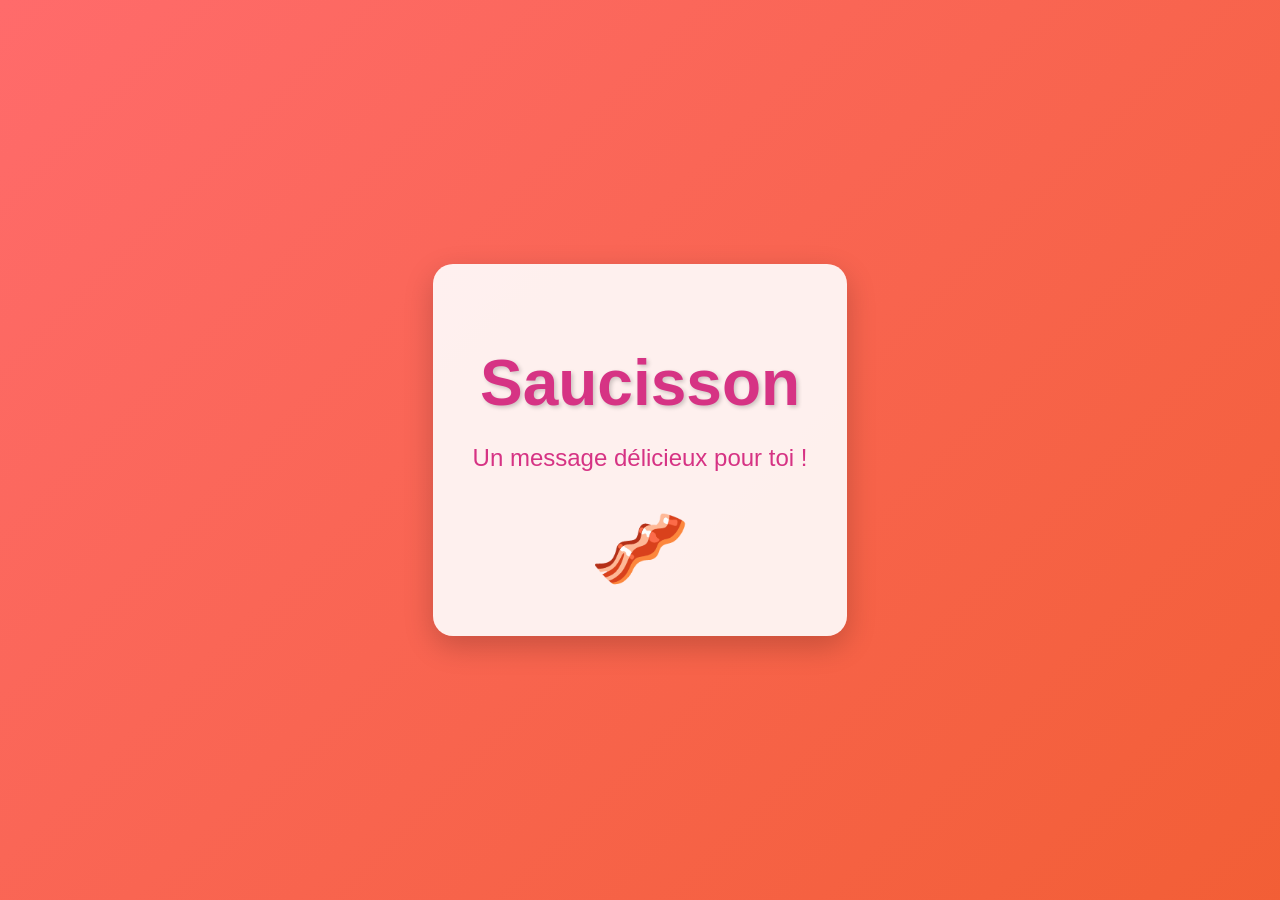
==== index.html @ 49dba02f "Add Saucisson page with GitHub Pages auto-deploy Co-authored-by: s4uc1ss0n <s4uc1ss0n@users.noreply." ====
<!DOCTYPE html>
<html lang="fr">
<head>
    <meta charset="UTF-8">
    <meta name="viewport" content="width=device-width, initial-scale=1.0">
    <title>Saucisson</title>
    <link rel="stylesheet" href="styles.css">
</head>
<body>
    <div class="container">
        <h1 class="saucisson-title">Saucisson</h1>
        <p class="saucisson-message">Un message délicieux pour toi !</p>
        <div class="saucisson-icon">🥓</div>
    </div>
    <script src="script.js"></script>
</body>
</html>
---- styles.css ----
body {
    font-family: 'Arial', sans-serif;
    background: linear-gradient(135deg, #ff6b6b, #ee5a24, #ff9ff3, #f368e0);
    background-size: 400% 400%;
    animation: gradientBG 15s ease infinite;
    margin: 0;
    padding: 0;
    height: 100vh;
    display: flex;
    justify-content: center;
    align-items: center;
    overflow: hidden;
}

@keyframes gradientBG {
    0% { background-position: 0% 50%; }
    50% { background-position: 100% 50%; }
    100% { background-position: 0% 50%; }
}

.container {
    text-align: center;
    background-color: rgba(255, 255, 255, 0.9);
    padding: 40px;
    border-radius: 20px;
    box-shadow: 0 10px 30px rgba(0, 0, 0, 0.2);
    max-width: 80%;
    animation: float 3s ease-in-out infinite;
}

@keyframes float {
    0%, 100% { transform: translateY(0); }
    50% { transform: translateY(-20px); }
}

.saucisson-title {
    font-size: 4rem;
    color: #d63384;
    text-shadow: 2px 2px 4px rgba(0, 0, 0, 0.2);
    margin-bottom: 20px;
}

.saucisson-message {
    font-size: 1.5rem;
    color: #333;
    margin-bottom: 30px;
}

.saucisson-icon {
    font-size: 5rem;
    animation: bounce 2s infinite;
}

@keyframes bounce {
    0%, 20%, 50%, 80%, 100% { transform: translateY(0); }
    40% { transform: translateY(-20px); }
    60% { transform: translateY(-10px); }
}
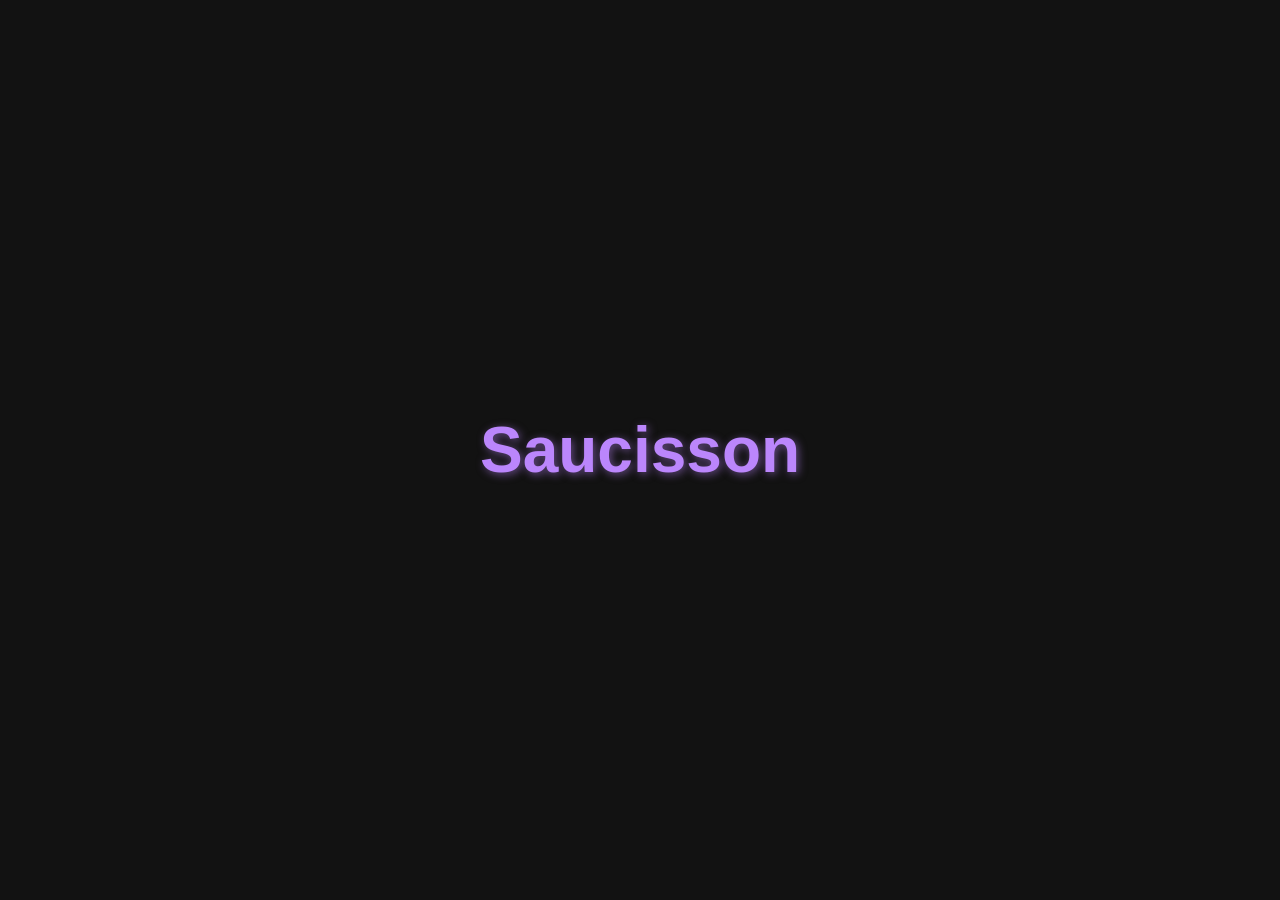
==== commit 951a44e8: "Simplify: dark theme, remove emoji and message, keep only title Co-authored-by: s4uc1ss0n <s4uc1ss0n" ====
--- a/index.html
+++ b/index.html
@@ -9,9 +9,6 @@
 <body>
     <div class="container">
         <h1 class="saucisson-title">Saucisson</h1>
-        <p class="saucisson-message">Un message délicieux pour toi !</p>
-        <div class="saucisson-icon">🥓</div>
     </div>
-    <script src="script.js"></script>
 </body>
 </html>
--- a/styles.css
+++ b/styles.css
@@ -1,58 +1,23 @@
 body {
     font-family: 'Arial', sans-serif;
-    background: linear-gradient(135deg, #ff6b6b, #ee5a24, #ff9ff3, #f368e0);
-    background-size: 400% 400%;
-    animation: gradientBG 15s ease infinite;
+    background-color: #121212;
     margin: 0;
     padding: 0;
     height: 100vh;
     display: flex;
     justify-content: center;
     align-items: center;
-    overflow: hidden;
-}
-
-@keyframes gradientBG {
-    0% { background-position: 0% 50%; }
-    50% { background-position: 100% 50%; }
-    100% { background-position: 0% 50%; }
+    color: #e0e0e0;
 }
 
 .container {
     text-align: center;
-    background-color: rgba(255, 255, 255, 0.9);
     padding: 40px;
-    border-radius: 20px;
-    box-shadow: 0 10px 30px rgba(0, 0, 0, 0.2);
-    max-width: 80%;
-    animation: float 3s ease-in-out infinite;
-}
-
-@keyframes float {
-    0%, 100% { transform: translateY(0); }
-    50% { transform: translateY(-20px); }
 }
 
 .saucisson-title {
     font-size: 4rem;
-    color: #d63384;
-    text-shadow: 2px 2px 4px rgba(0, 0, 0, 0.2);
-    margin-bottom: 20px;
+    color: #bb86fc;
+    text-shadow: 2px 2px 8px rgba(187, 134, 252, 0.5);
+    margin: 0;
 }
-
-.saucisson-message {
-    font-size: 1.5rem;
-    color: #333;
-    margin-bottom: 30px;
-}
-
-.saucisson-icon {
-    font-size: 5rem;
-    animation: bounce 2s infinite;
-}
-
-@keyframes bounce {
-    0%, 20%, 50%, 80%, 100% { transform: translateY(0); }
-    40% { transform: translateY(-20px); }
-    60% { transform: translateY(-10px); }
-}
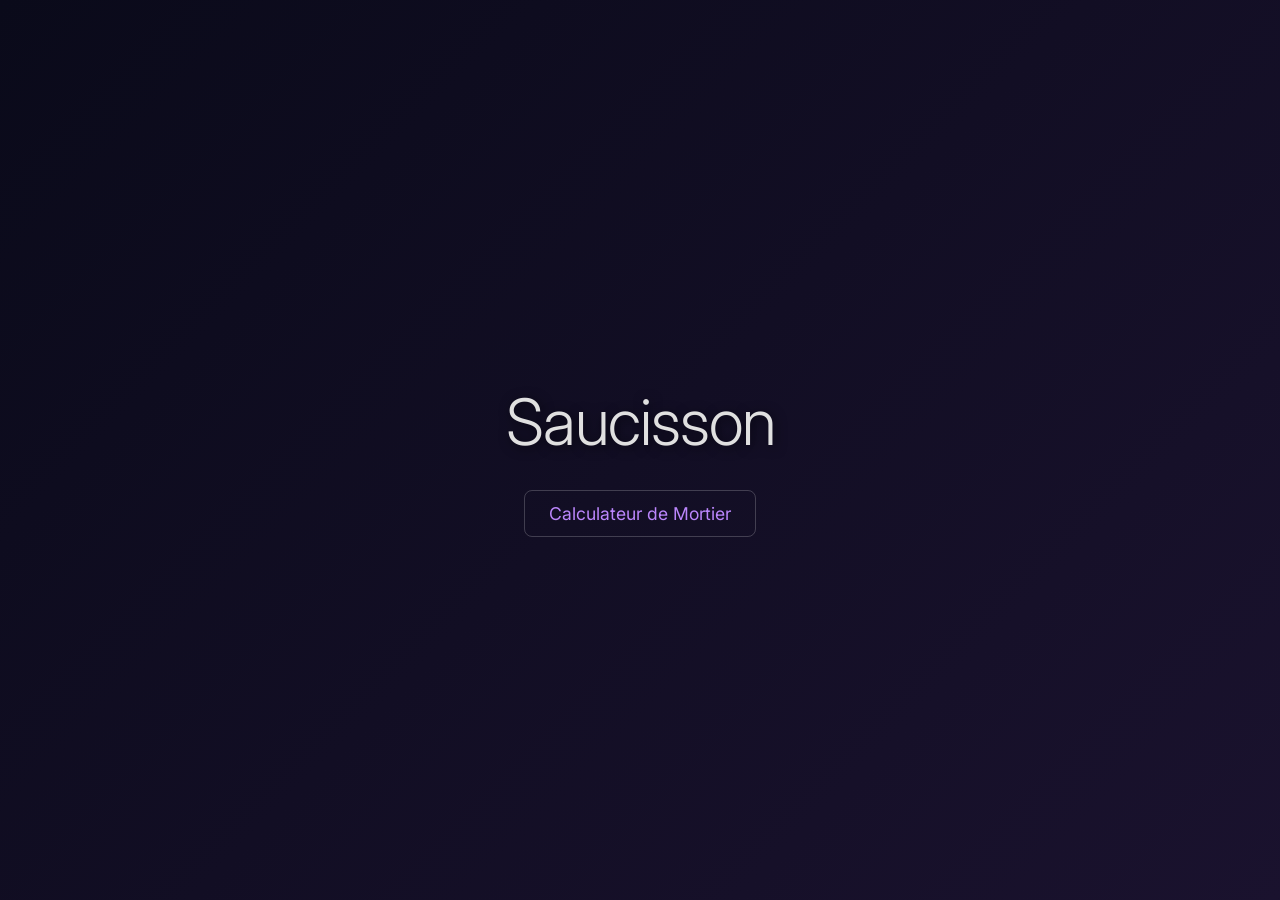
==== commit 3b003913: "Design: modern minimalist layout, live results, dark gradient Co-authored-by: s4uc1ss0n <s4uc1ss0n@u" ====
--- a/index.html
+++ b/index.html
@@ -5,10 +5,16 @@
     <meta name="viewport" content="width=device-width, initial-scale=1.0">
     <title>Saucisson</title>
     <link rel="stylesheet" href="styles.css">
+    <link rel="preconnect" href="https://fonts.googleapis.com">
+    <link rel="preconnect" href="https://fonts.gstatic.com" crossorigin>
+    <link href="https://fonts.googleapis.com/css2?family=Inter:wght@300;400;500;600&display=swap" rel="stylesheet">
 </head>
 <body>
     <div class="container">
         <h1 class="saucisson-title">Saucisson</h1>
+        <nav class="nav-links">
+            <a href="mortier.html">Calculateur de Mortier</a>
+        </nav>
     </div>
 </body>
 </html>
--- a/styles.css
+++ b/styles.css
@@ -1,23 +1,165 @@
 body {
-    font-family: 'Arial', sans-serif;
-    background-color: #121212;
+    font-family: 'Inter', -apple-system, BlinkMacSystemFont, 'Segoe UI', sans-serif;
+    background: linear-gradient(135deg, #0a0a1a, #1a122e, #2d1b4e, #3a2140, #1a0a2e);
+    background-size: 400% 400%;
+    animation: gradientBG 20s ease infinite;
     margin: 0;
     padding: 0;
-    height: 100vh;
+    min-height: 100vh;
     display: flex;
+    flex-direction: column;
     justify-content: center;
     align-items: center;
     color: #e0e0e0;
 }
 
+@keyframes gradientBG {
+    0% { background-position: 0% 50%; }
+    50% { background-position: 100% 50%; }
+    100% { background-position: 0% 50%; }
+}
+
 .container {
     text-align: center;
-    padding: 40px;
+    padding: 20px 40px;
+    width: 100%;
+    max-width: 1200px;
 }
 
 .saucisson-title {
     font-size: 4rem;
+    color: #e0e0e0;
+    text-shadow: 2px 2px 12px rgba(0, 0, 0, 0.6);
+    margin: 20px 0;
+    font-weight: 300;
+    letter-spacing: -1px;
+}
+
+.nav-links {
+    margin-top: 30px;
+}
+
+.nav-links a {
     color: #bb86fc;
-    text-shadow: 2px 2px 8px rgba(187, 134, 252, 0.5);
+    text-decoration: none;
+    font-size: 1.1rem;
+    padding: 12px 24px;
+    border: 1px solid rgba(255, 255, 255, 0.2);
+    border-radius: 8px;
+    transition: all 0.3s ease;
+    display: inline-block;
+}
+
+.nav-links a:hover {
+    background: rgba(255, 255, 255, 0.1);
+    border-color: #bb86fc;
+    color: #ffffff;
+}
+
+/* Mortier Calculator Styles */
+.mortier-app {
+    display: flex;
+    gap: 40px;
+    width: 100%;
+    max-width: 800px;
+    margin: 30px auto 0;
+    background: rgba(255, 255, 255, 0.05);
+    padding: 30px;
+    border-radius: 16px;
+    backdrop-filter: blur(10px);
+    border: 1px solid rgba(255, 255, 255, 0.1);
+}
+
+.input-section {
+    flex: 1;
+    display: flex;
+    flex-direction: column;
+    gap: 24px;
+}
+
+.results-section {
+    flex: 1;
+    display: flex;
+    flex-direction: column;
+    justify-content: center;
+    background: rgba(0, 0, 0, 0.2);
+    padding: 30px;
+    border-radius: 12px;
+    border: 1px solid rgba(255, 255, 255, 0.1);
+}
+
+.input-group {
+    display: flex;
+    flex-direction: column;
+    gap: 12px;
+}
+
+.input-group h3 {
+    color: #a0a0a0;
+    font-size: 0.9rem;
+    font-weight: 500;
+    text-transform: uppercase;
+    letter-spacing: 1px;
     margin: 0;
 }
+
+.results-section h3 {
+    color: #bb86fc;
+    font-size: 1.1rem;
+    font-weight: 500;
+    margin: 0 0 20px 0;
+}
+
+.input-row {
+    display: flex;
+    align-items: center;
+    gap: 12px;
+}
+
+.input-row label {
+    color: #8a8a8a;
+    font-size: 0.9rem;
+    font-weight: 500;
+    min-width: 20px;
+}
+
+.input-row input {
+    flex: 1;
+    padding: 12px 14px;
+    border: 1px solid rgba(255, 255, 255, 0.1);
+    border-radius: 8px;
+    background: rgba(255, 255, 255, 0.05);
+    color: #ffffff;
+    font-size: 1rem;
+    font-family: inherit;
+    transition: all 0.3s ease;
+}
+
+.input-row input:focus {
+    outline: none;
+    border-color: #bb86fc;
+    box-shadow: 0 0 0 2px rgba(187, 134, 252, 0.2);
+    background: rgba(255, 255, 255, 0.08);
+}
+
+.input-row input::placeholder {
+    color: rgba(255, 255, 255, 0.3);
+}
+
+.results-section p {
+    margin: 8px 0;
+    font-size: 1.3rem;
+    color: #ffffff;
+    font-weight: 300;
+}
+
+.results-section strong {
+    color: #a0a0a0;
+    font-weight: 400;
+}
+
+#distance, #azimuth {
+    color: #bb86fc;
+    font-weight: 600;
+    font-size: 1.4rem;
+}
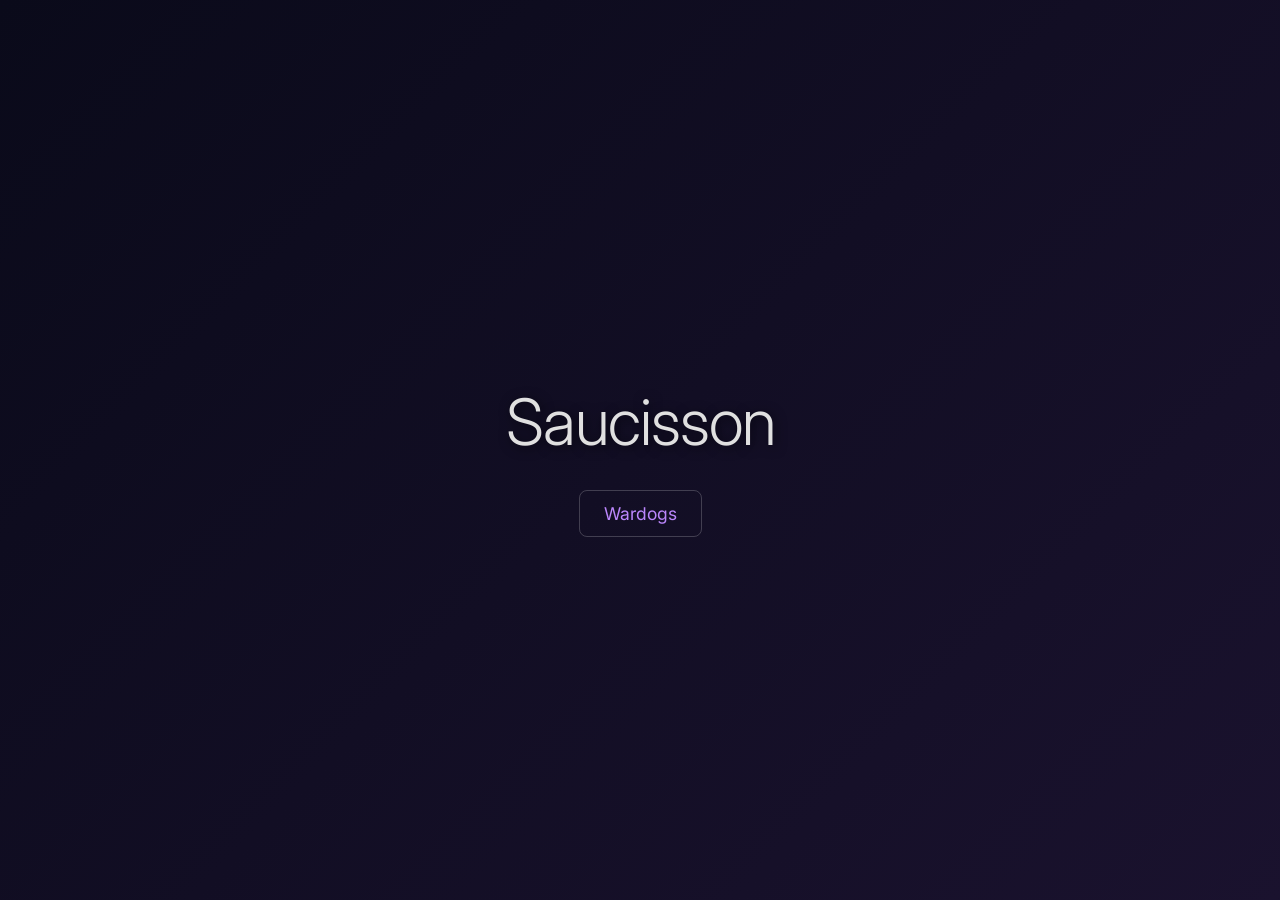
==== commit 608898ab: "Rename mortier.html to wardogs.html with redirect Co-authored-by: s4uc1ss0n <s4uc1ss0n@users.noreply" ====
--- a/index.html
+++ b/index.html
@@ -9,11 +9,11 @@
     <link rel="preconnect" href="https://fonts.gstatic.com" crossorigin>
     <link href="https://fonts.googleapis.com/css2?family=Inter:wght@300;400;500;600&display=swap" rel="stylesheet">
 </head>
-<body>
+<body class="home-body">
     <div class="container">
         <h1 class="saucisson-title">Saucisson</h1>
         <nav class="nav-links">
-            <a href="mortier.html">Calculateur de Mortier</a>
+            <a href="wardogs.html">Wardogs</a>
         </nav>
     </div>
 </body>
--- a/styles.css
+++ b/styles.css
@@ -1,22 +1,41 @@
+/* Shared Styles */
+:root {
+    --bg-color: #121212;
+    --text-color: #e0e0e0;
+    --accent-color: #bb86fc;
+    --input-bg: rgba(255, 255, 255, 0.05);
+    --input-border: rgba(255, 255, 255, 0.1);
+}
+
 body {
     font-family: 'Inter', -apple-system, BlinkMacSystemFont, 'Segoe UI', sans-serif;
+    background: var(--bg-color);
+    margin: 0;
+    padding: 0;
+    min-height: 100vh;
+    display: flex;
+    flex-direction: column;
+    justify-content: center;
+    align-items: center;
+    color: var(--text-color);
+}
+
+/* Home Page Gradient Animation */
+.home-body {
     background: linear-gradient(135deg, #0a0a1a, #1a122e, #2d1b4e, #3a2140, #1a0a2e);
     background-size: 400% 400%;
     animation: gradientBG 20s ease infinite;
-    margin: 0;
-    padding: 0;
-    min-height: 100vh;
-    display: flex;
-    flex-direction: column;
-    justify-content: center;
-    align-items: center;
-    color: #e0e0e0;
 }
 
 @keyframes gradientBG {
     0% { background-position: 0% 50%; }
     50% { background-position: 100% 50%; }
     100% { background-position: 0% 50%; }
+}
+
+@keyframes pulseWarning {
+    0%, 100% { opacity: 1; }
+    50% { opacity: 0.6; }
 }
 
 .container {
@@ -28,7 +47,7 @@
 
 .saucisson-title {
     font-size: 4rem;
-    color: #e0e0e0;
+    color: var(--text-color);
     text-shadow: 2px 2px 12px rgba(0, 0, 0, 0.6);
     margin: 20px 0;
     font-weight: 300;
@@ -40,7 +59,7 @@
 }
 
 .nav-links a {
-    color: #bb86fc;
+    color: var(--accent-color);
     text-decoration: none;
     font-size: 1.1rem;
     padding: 12px 24px;
@@ -52,7 +71,7 @@
 
 .nav-links a:hover {
     background: rgba(255, 255, 255, 0.1);
-    border-color: #bb86fc;
+    border-color: var(--accent-color);
     color: #ffffff;
 }
 
@@ -86,6 +105,13 @@
     padding: 30px;
     border-radius: 12px;
     border: 1px solid rgba(255, 255, 255, 0.1);
+    transition: all 0.3s ease;
+}
+
+.results-section.out-of-range {
+    background: rgba(255, 0, 0, 0.15);
+    border-color: rgba(255, 0, 0, 0.3);
+    animation: pulseWarning 2s ease-in-out infinite;
 }
 
 .input-group {
@@ -94,7 +120,13 @@
     gap: 12px;
 }
 
-.input-group h3 {
+.type-selector {
+    display: flex;
+    flex-direction: column;
+    gap: 12px;
+}
+
+.type-selector h3 {
     color: #a0a0a0;
     font-size: 0.9rem;
     font-weight: 500;
@@ -103,11 +135,55 @@
     margin: 0;
 }
 
+.radio-group {
+    display: flex;
+    gap: 16px;
+}
+
+.radio-label {
+    display: flex;
+    align-items: center;
+    gap: 8px;
+    cursor: pointer;
+    padding: 8px 12px;
+    background: var(--input-bg);
+    border-radius: 6px;
+    border: 1px solid var(--input-border);
+    transition: all 0.2s ease;
+}
+
+.radio-label:hover {
+    border-color: var(--accent-color);
+}
+
+.radio-label input[type="radio"] {
+    accent-color: var(--accent-color);
+    width: 16px;
+    height: 16px;
+}
+
+.radio-label input[type="radio"]:checked + span {
+    color: var(--accent-color);
+}
+
+.input-group h3 {
+    color: #a0a0a0;
+    font-size: 0.9rem;
+    font-weight: 500;
+    text-transform: uppercase;
+    letter-spacing: 1px;
+    margin: 0;
+}
+
 .results-section h3 {
-    color: #bb86fc;
+    color: var(--accent-color);
     font-size: 1.1rem;
     font-weight: 500;
     margin: 0 0 20px 0;
+}
+
+.results-section.out-of-range h3 {
+    color: #ff6b6b;
 }
 
 .input-row {
@@ -126,9 +202,9 @@
 .input-row input {
     flex: 1;
     padding: 12px 14px;
-    border: 1px solid rgba(255, 255, 255, 0.1);
+    border: 1px solid var(--input-border);
     border-radius: 8px;
-    background: rgba(255, 255, 255, 0.05);
+    background: var(--input-bg);
     color: #ffffff;
     font-size: 1rem;
     font-family: inherit;
@@ -137,7 +213,7 @@
 
 .input-row input:focus {
     outline: none;
-    border-color: #bb86fc;
+    border-color: var(--accent-color);
     box-shadow: 0 0 0 2px rgba(187, 134, 252, 0.2);
     background: rgba(255, 255, 255, 0.08);
 }
@@ -159,7 +235,19 @@
 }
 
 #distance, #azimuth {
-    color: #bb86fc;
+    color: var(--accent-color);
     font-weight: 600;
     font-size: 1.4rem;
 }
+
+.results-section.out-of-range #distance,
+.results-section.out-of-range #azimuth {
+    color: #ff6b6b;
+}
+
+#range-warning {
+    color: #ff6b6b;
+    font-size: 0.9rem;
+    margin-top: 12px;
+    font-weight: 500;
+}
